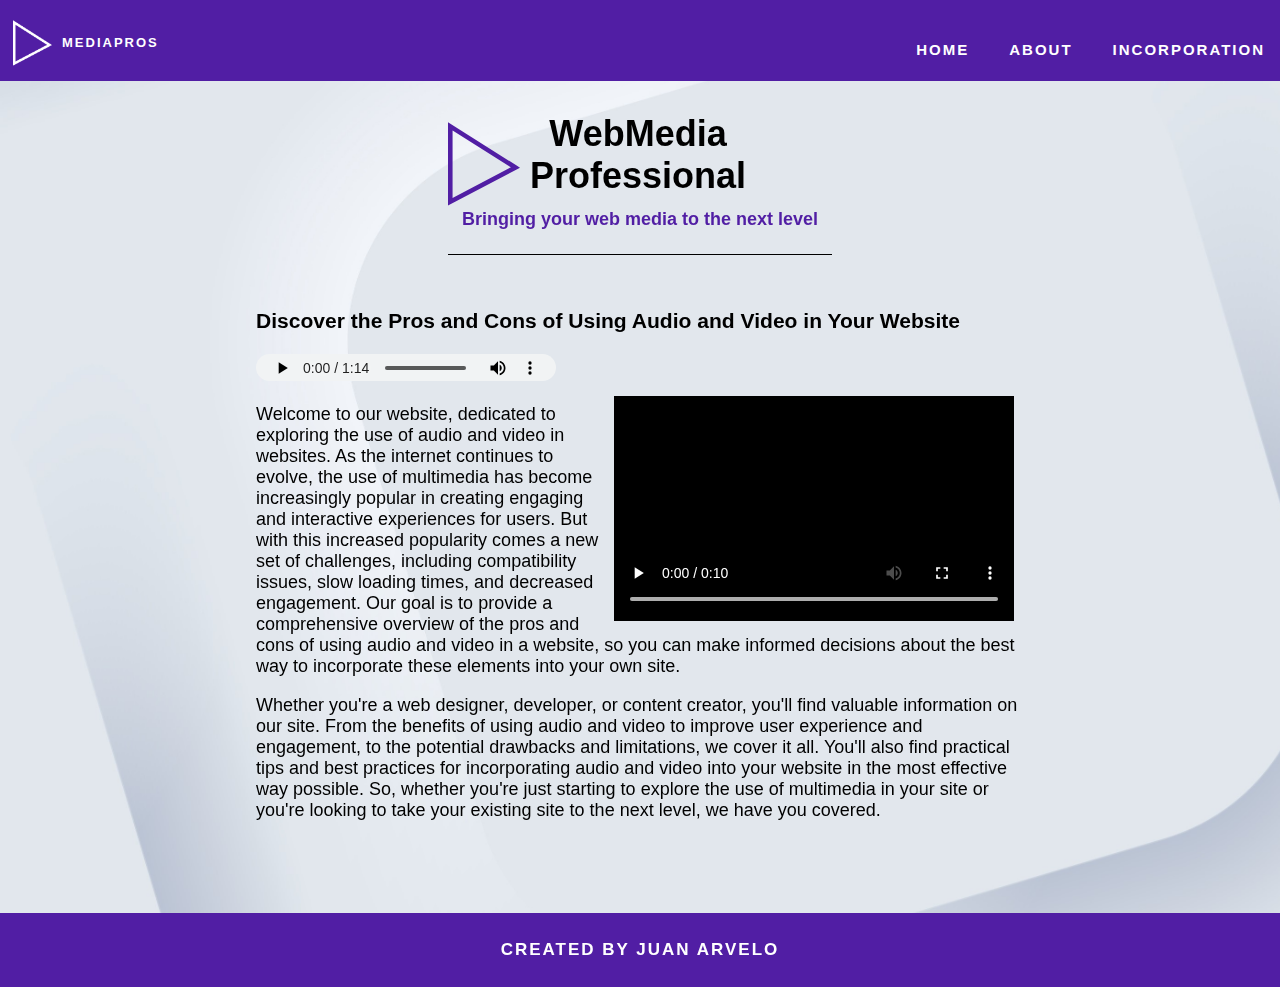
==== index.html @ 063b58b3 "first commit" ====
<!DOCTYPE html>
<html lang="en">
<head>
    <meta charset="UTF-8">
    <meta http-equiv="X-UA-Compatible" content="IE=edge">
    <meta name="viewport" content="width=device-width, initial-scale=1.0">
    <title>Document</title>
    <link rel="stylesheet" href="style.css">
    <link rel="stylesheet" href="https://cdnjs.cloudflare.com/ajax/libs/font-awesome/6.2.1/css/all.min.css" integrity="sha512-MV7K8+y+gLIBoVD59lQIYicR65iaqukzvf/nwasF0nqhPay5w/9lJmVM2hMDcnK1OnMGCdVK+iQrJ7lzPJQd1w==" crossorigin="anonymous" referrerpolicy="no-referrer" />
</head>
<body>
    <header>
        <nav>
          <div class="logo">
            <img src="images/logo-white.png" alt="">
            <p>MediaPros</p>
          </div>
          <ul>
            <li><a href="index.html">Home</a></li>
            <li><a href="about.html">About</a></li>
            <li class="dropdown">
              <span >Incorporation </span><i class="fa fa-caret-down"></i>
              <div class="dropdown-content">
                <a href="best_practices.html">Best Practices</a>
                <a href="audios.html">Audios</a>
                <a href="videos.html">Videos</a>
              </div>
            </li>
          </ul>
        </nav>
      </header>

    <main>
      <div class="pages">
        <div class="title">
          <div class="title-logo">
            <img src="/images/logo.svg" alt="">
          <h1>WebMedia <br>Professional</h1>
          </div>
          <h4>Bringing your web media to the next level</h4>
        </div>
        
        <h3>Discover the Pros and Cons of Using Audio and Video in Your Website</h3>
          <audio controls>
            <source src="./audios/audio_home.mp3" type="audio/mpeg">
            Your browser does not support the audio tag.
          </audio>
          <br>
          <video  class="video-thumbnail" controls autoplay >
            <source src="videos/seo.mp4" type="video/mp4">
            Your browser does not support the video tag.
          </video>

          <p>Welcome to our website, dedicated to exploring the use of audio and video in websites. As the internet continues to evolve, the use of multimedia has become increasingly popular in creating engaging and interactive experiences for users. But with this increased popularity comes a new set of challenges, including compatibility issues, slow loading times, and decreased engagement. Our goal is to provide a comprehensive overview of the pros and cons of using audio and video in a website, so you can make informed decisions about the best way to incorporate these elements into your own site.</p>
      
              <p>Whether you're a web designer, developer, or content creator, you'll find valuable information on our site. From the benefits of using audio and video to improve user experience and engagement, to the potential drawbacks and limitations, we cover it all. You'll also find practical tips and best practices for incorporating audio and video into your website in the most effective way possible. So, whether you're just starting to explore the use of multimedia in your site or you're looking to take your existing site to the next level, we have you covered.</p>
      </div>
    </main>
    <footer>
        <p>Created by Juan Arvelo</p> 
    </footer>
</body>
</html>
---- style.css ----
@keyframes rotate {
  from {
    transform: rotate(0deg);
  }
  to {
    transform: rotate(360deg);
  }
}



body{
    margin: 0;
    padding: 0;
    display: grid;
    grid-template-rows: auto 1fr auto;
    min-height: 100vh;
    font-family: 'Open Sans', sans-serif;
    font-size: 18px;
    background-image: url('images/background.jpeg');
    background-repeat: no-repeat;
    background-size: cover;
    scroll-behavior: smooth;
}


h1{
  text-align: center;
}

audio{
  height: 1.5em;
  margin-bottom: 0px;
}

video{
  margin:10px;
}

.home-page-content{
    display: flex;
    flex-direction: column;
    justify-content: center;
    align-items: center;
    margin-top: 2em;
    gap: 2em;
    margin-top: 0px;
}

.title-logo{
  display: flex;
  align-items: center;
  margin-bottom: 0px;
  gap: 10px;
}

.title-logo img{
  width: 4em;
  height: 5em;
  margin-top: 1em;
}

.title-logo h1{
  margin: 0px;
}

.title h4{
  margin-top: 0px;
  color: #511ea4;
}

.title{
  border-bottom: 1px solid black;
  margin: auto;
  margin-bottom: 3em;
  text-align: center;
  width: 30vw;
}

.post{
    display: flex;
    flex-direction: row;
    justify-content: center;
    align-items: flex-start;
    margin-top: 2em;
    gap: 2em;
    margin-top: 0px;
}


.home-page-content-text p{
  margin-top: 5px;
}

.home-page-title{
  width: 40vw;
  text-align: center;
  margin: 0px auto;
}

.home-page-title h2{
    font-size: 25px;
    font-family: 'Open Sans', sans-serif;
    color: #4fa30d;
}



nav{
    display: flex;
    justify-content: space-between;
    align-items: center;
    background-color: #511ea4;
    color: #fff;
    text-align: center;
    padding-top: 5px;
    font-size: 13px;
    font-weight: bold;
    text-transform: uppercase;
    letter-spacing: 2px;
    font-family: 'Open Sans', sans-serif;
    flex-wrap: wrap;
}
nav .logo{
    display: flex;
    align-items: center;
    gap: 10px;
    margin-left: 1em;
}
nav .logo img{
    width: 3em;
    height: 3.5m;
    animation: rotate 2s 1;
}


nav ul{
    display: flex;
    list-style: none;
    gap: 10px;
    justify-content: right;
    margin-top: 2em;
}

nav ul li a, span{
    display: block;
    color: #fff;
    text-decoration: none;
    padding: 10px 15px;
    word-wrap: break-word;
    font-size: 15px;
}

main{
    width: 60vw;
    margin: 0 auto;
    padding: 20px;
    margin-bottom: 3em;
    
}



footer{
    background-color: #511ea4;
    color: #fff;
    padding: 10px;
    text-align: center;
    font-size: 17px;
    font-weight: bold;
    text-transform: uppercase;
    letter-spacing: 2px;
    font-family: 'Open Sans', sans-serif;
}

.dropdown {
    position: relative;
    display: inline-block;
  }
  
  .dropdown-content {
    display: none;
    position: absolute;
    z-index: 1;
    background-color: #000000;
    min-width: 160px;
    box-shadow: 0px 8px 16px 0px rgba(0,0,0,0.2);
    padding: 12px 0px;
  }
  
  .dropdown:hover .dropdown-content {
    display: block;
  }
  
  nav a:hover{
    background-color: #f1f1f1;
    color: black;
  }




.pages h1{
    text-align: center;
}

.pages video{
  width: 400px;
  max-height: 550px;
  float: right;
}



@media screen and (max-width: 576px) {
  body {
      font-size: 16px;
  }

  main {
      width: 90vw;
      margin: 0 auto;
      padding: 10px;
  }

  .pages video {
    float:none;
    width: 100%;
    margin: auto;
  }
  .title{
    width: 100%;
  }
}
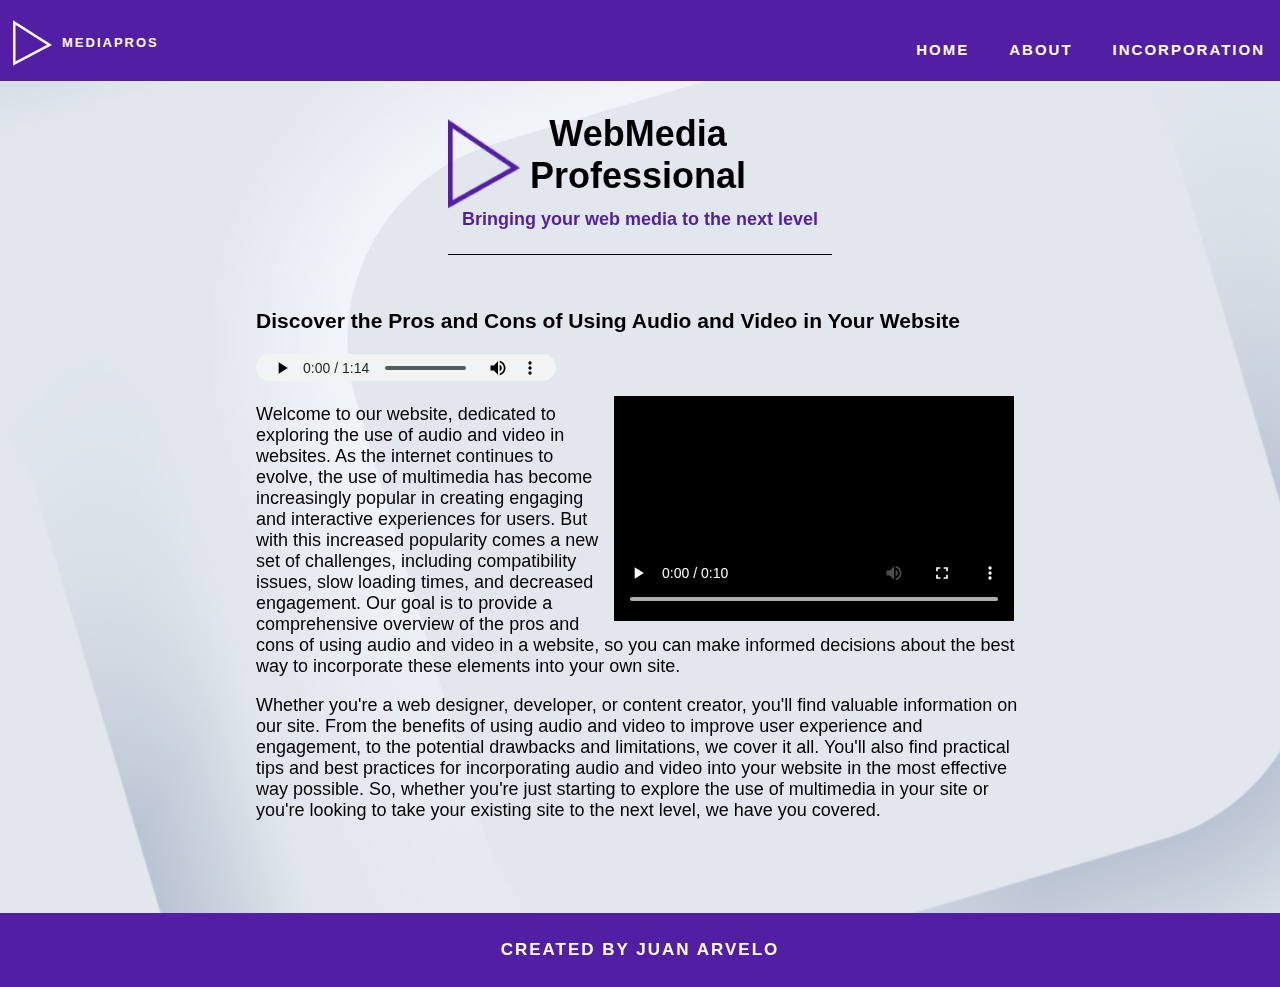
==== commit 3a9bf0d1: "second commit" ====
--- a/index.html
+++ b/index.html
@@ -34,7 +34,7 @@
       <div class="pages">
         <div class="title">
           <div class="title-logo">
-            <img src="/images/logo.svg" alt="">
+            <img src="/images/logo.png" alt="">
           <h1>WebMedia <br>Professional</h1>
           </div>
           <h4>Bringing your web media to the next level</h4>
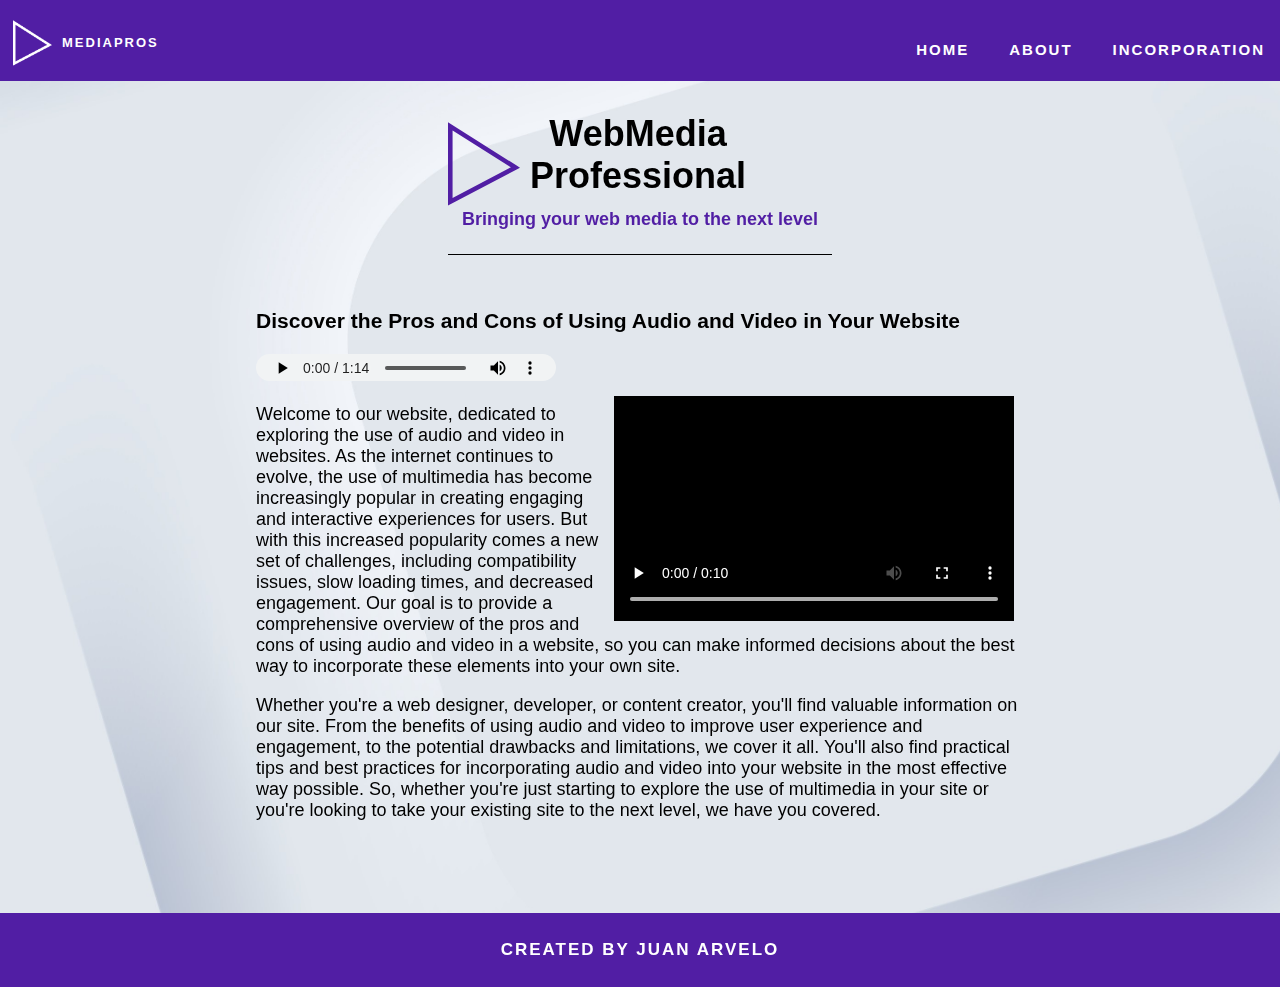
==== commit 0d47a789: "thirt fcommit" ====
--- a/index.html
+++ b/index.html
@@ -34,7 +34,7 @@
       <div class="pages">
         <div class="title">
           <div class="title-logo">
-            <img src="/images/logo.png" alt="">
+            <img src="/images/logo.svg" alt="alt example">
           <h1>WebMedia <br>Professional</h1>
           </div>
           <h4>Bringing your web media to the next level</h4>
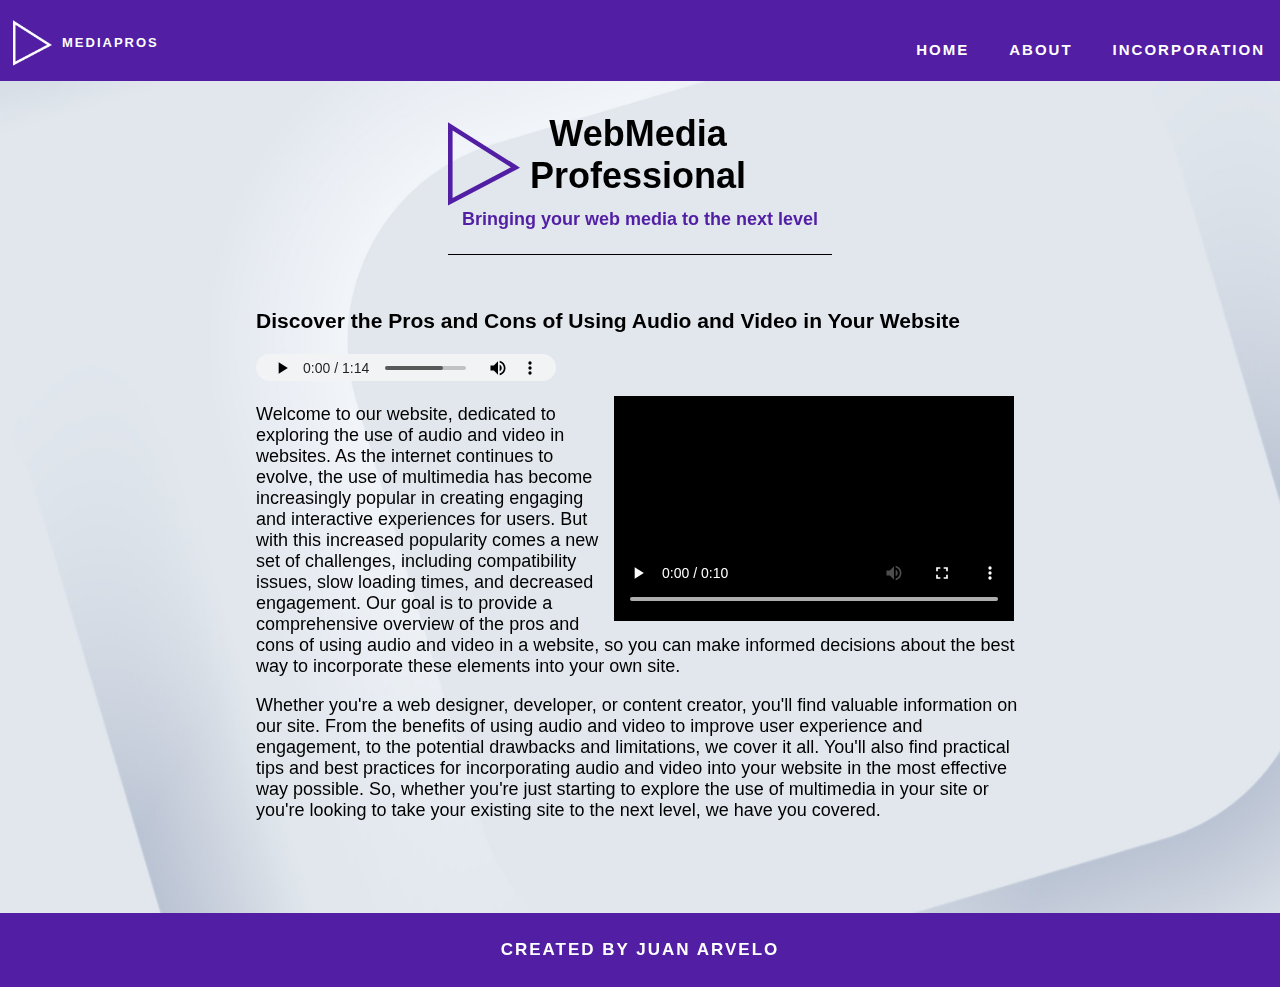
==== commit 7bcb010f: "add it a point to the list of things to do" ====
--- a/index.html
+++ b/index.html
@@ -34,7 +34,7 @@
       <div class="pages">
         <div class="title">
           <div class="title-logo">
-            <img src="/images/logo.svg" alt="alt example">
+            <img src="./images/logo.svg" alt="alt example">
           <h1>WebMedia <br>Professional</h1>
           </div>
           <h4>Bringing your web media to the next level</h4>
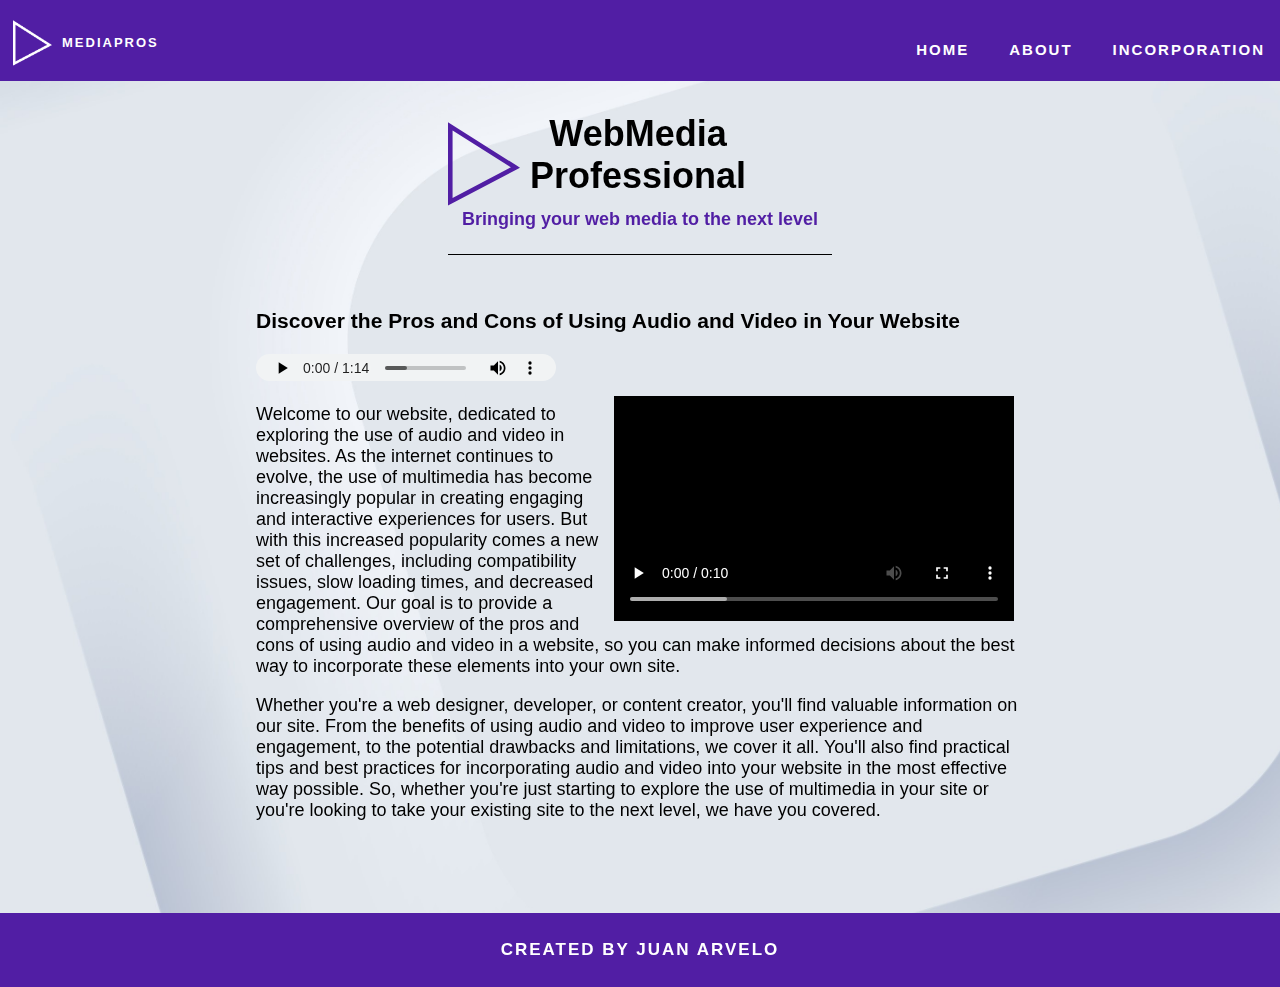
==== commit 567fceb2: "title added" ====
--- a/index.html
+++ b/index.html
@@ -4,9 +4,8 @@
     <meta charset="UTF-8">
     <meta http-equiv="X-UA-Compatible" content="IE=edge">
     <meta name="viewport" content="width=device-width, initial-scale=1.0">
-    <title>Document</title>
+    <title>Web Media Pro</title>
     <link rel="stylesheet" href="style.css">
-    <link rel="stylesheet" href="https://cdnjs.cloudflare.com/ajax/libs/font-awesome/6.2.1/css/all.min.css" integrity="sha512-MV7K8+y+gLIBoVD59lQIYicR65iaqukzvf/nwasF0nqhPay5w/9lJmVM2hMDcnK1OnMGCdVK+iQrJ7lzPJQd1w==" crossorigin="anonymous" referrerpolicy="no-referrer" />
 </head>
 <body>
     <header>
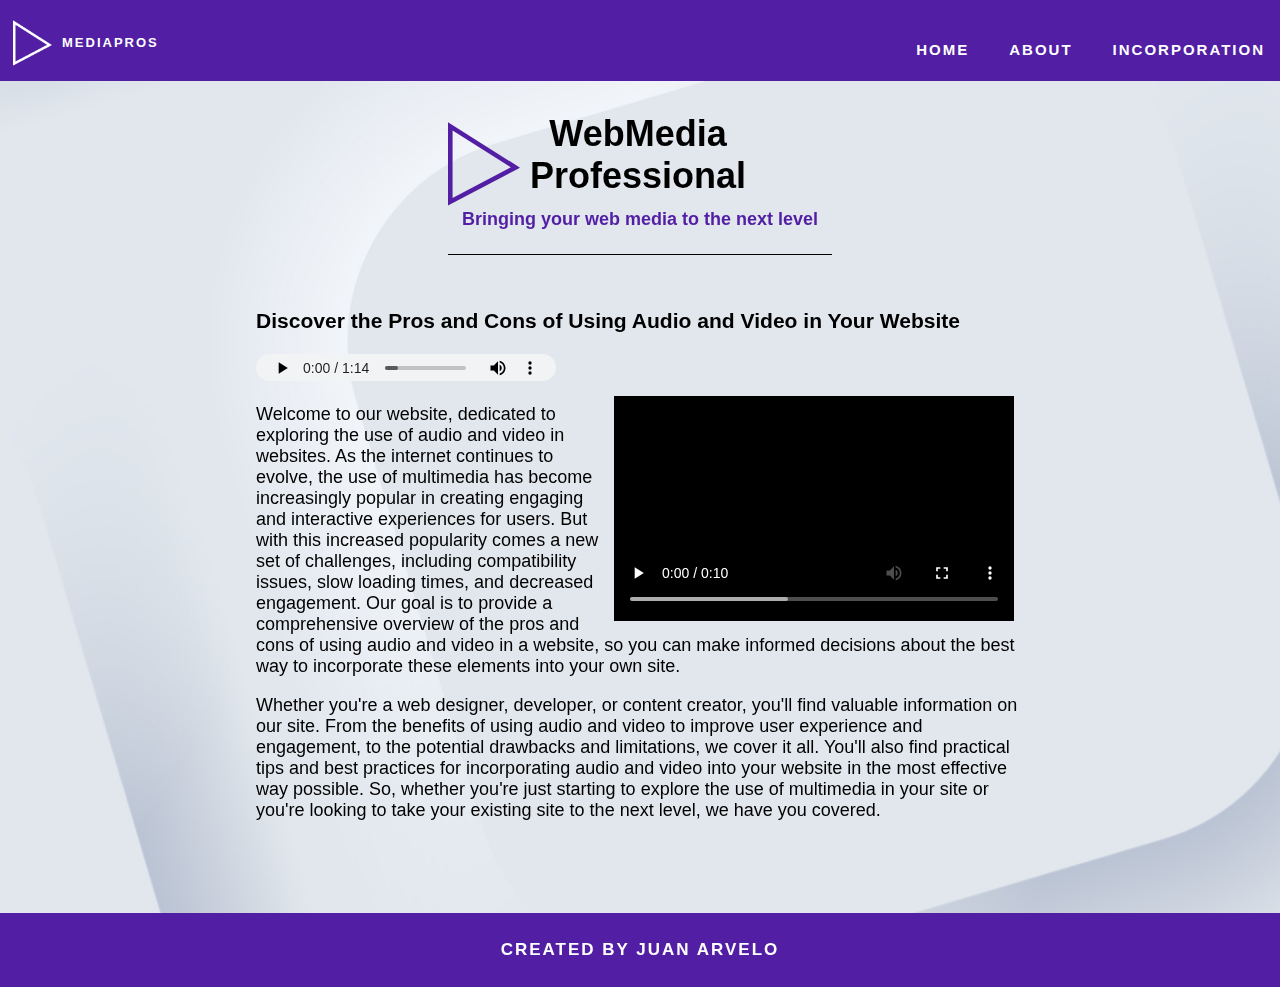
==== commit 56d86320: "favicon added" ====
--- a/index.html
+++ b/index.html
@@ -6,6 +6,7 @@
     <meta name="viewport" content="width=device-width, initial-scale=1.0">
     <title>Web Media Pro</title>
     <link rel="stylesheet" href="style.css">
+    <link rel="icon" type="image/x-icon" href="./images/logo.ico">
 </head>
 <body>
     <header>
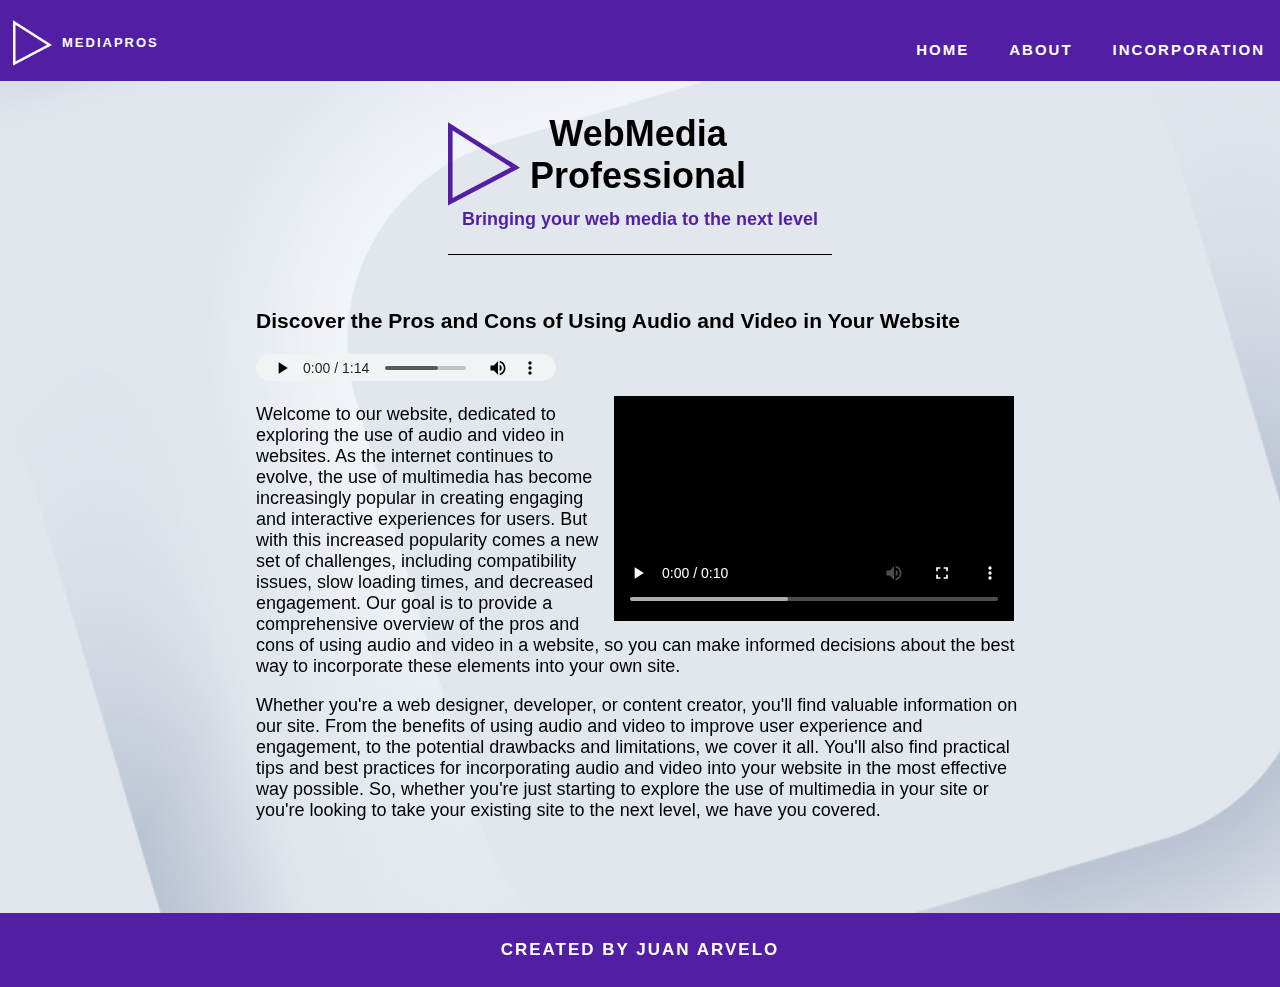
==== commit ee7bd217: "scale= 0.8" ====
--- a/index.html
+++ b/index.html
@@ -3,7 +3,7 @@
 <head>
     <meta charset="UTF-8">
     <meta http-equiv="X-UA-Compatible" content="IE=edge">
-    <meta name="viewport" content="width=device-width, initial-scale=1.0">
+    <meta name="viewport" content="width=device-width, initial-scale=0.8">
     <title>Web Media Pro</title>
     <link rel="stylesheet" href="style.css">
     <link rel="icon" type="image/x-icon" href="./images/logo.ico">
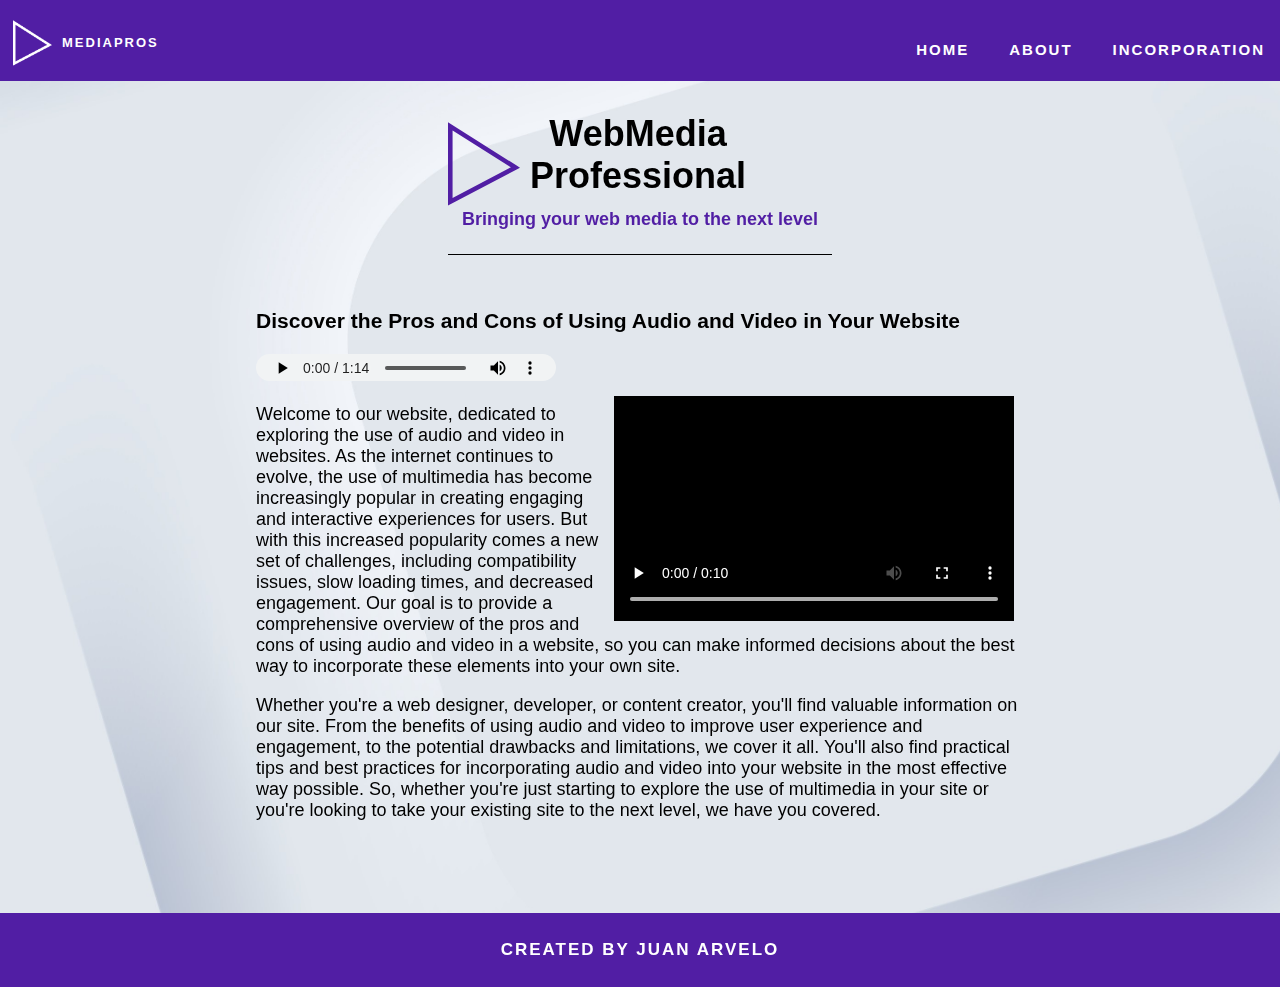
==== commit fcc7bbd1: "retrit" ====
--- a/index.html
+++ b/index.html
@@ -3,7 +3,7 @@
 <head>
     <meta charset="UTF-8">
     <meta http-equiv="X-UA-Compatible" content="IE=edge">
-    <meta name="viewport" content="width=device-width, initial-scale=0.8">
+    <meta name="viewport" content="width=device-width, initial-scale=1.0">
     <title>Web Media Pro</title>
     <link rel="stylesheet" href="style.css">
     <link rel="icon" type="image/x-icon" href="./images/logo.ico">
